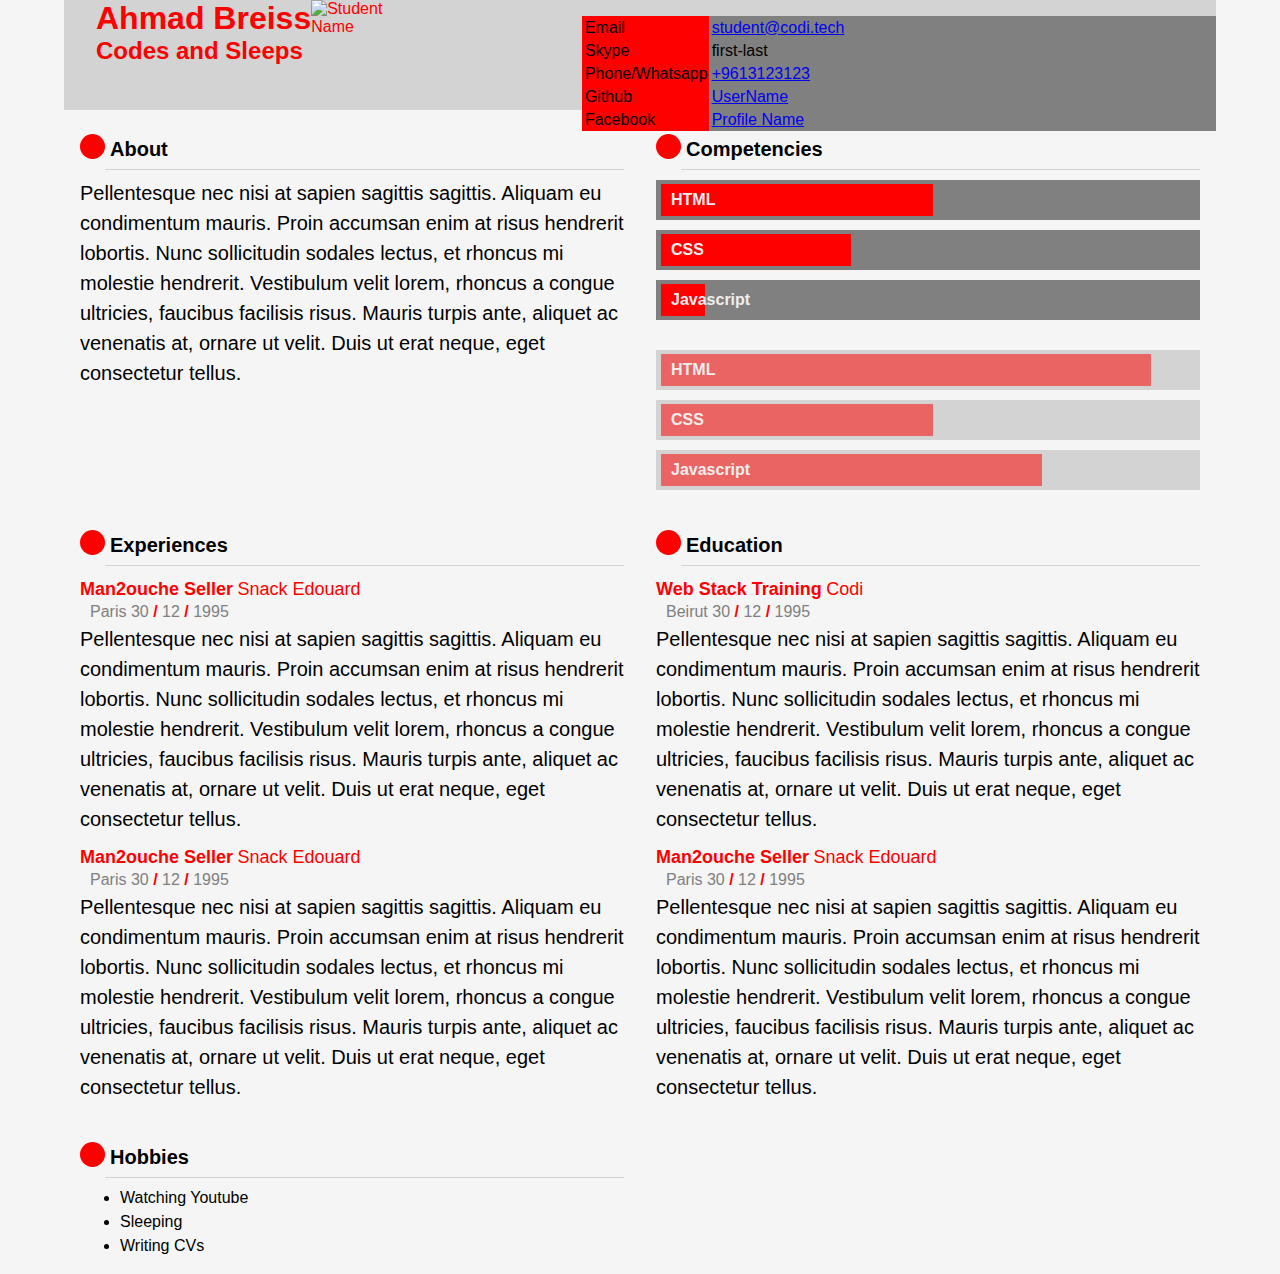
==== public/style1/index.html @ f1912661 "this is file of html" ====
<!DOCTYPE html>
<html lang="en">
  <head>
    <!-- Meta tags -->
    <meta http-equiv="content-type" content="text/html; charset=UTF-8" />
    <meta charset="utf-8" />
    <meta http-equiv="X-UA-Compatible" content="IE=edge,chrome=1" />
    <meta name="viewport" content="width=device-width, initial-scale=1.0" />
    <!-- /Meta tags -->

    <title>JStudent | CV</title>

    <!-- Stylesheets -->
    <link rel="stylesheet" href="style1.css" />
    <link rel="stylesheet" href="normalize.css" />
    <!-- /Stylesheets -->
  </head>
  <body> 
    <div id="wrapper">
      <header>
        <div>
          <hgroup>
            <h1>Ahmad Breiss</h1>
            <h2>Codes and Sleeps</h2>
          </hgroup>
          <figure>
            <img src="../images/110x110.png" alt="Student Name" />
          </figure>
        </div>
      </header>
      <div class="content">
        <section id="about">
          <h3>About</h3>
          <p>
            Pellentesque nec nisi at sapien sagittis sagittis. Aliquam eu
            condimentum mauris. Proin accumsan enim at risus hendrerit lobortis.
            Nunc sollicitudin sodales lectus, et rhoncus mi molestie hendrerit.
            Vestibulum velit lorem, rhoncus a congue ultricies, faucibus
            facilisis risus. Mauris turpis ante, aliquet ac venenatis at, ornare
            ut velit. Duis ut erat neque, eget consectetur tellus.
          </p>
        </section>
        <section id="competencies">
          <h3>Competencies</h3>
          <div class="skills skills-primary">
            <div class="skill" data-skill="5">
              <span>HTML</span>
            </div>
            <div class="skill" data-skill="3">
              <span>CSS</span>
            </div>
            <div class="skill" data-skill="1">
              <span>Javascript</span>
            </div>
          </div>
          <div class="skills skills-secondary">
            <div class="skill" data-skill="9">
              <span>HTML</span>
            </div>
            <div class="skill" data-skill="5">
              <span>CSS</span>
            </div>
            <div class="skill" data-skill="7">
              <span>Javascript</span>
            </div>
          </div>
        </section>
        <section id="experiences">
          <h3>Experiences</h3>
          <div class="experience">
            <h4>
              <span class="experience-type">Man2ouche Seller</span>
              <span class="experience-institution">Snack Edouard</span>
            </h4>
            <div class="experience-details">
              <span class="experience-location">
                Paris
              </span>
              <span class="experience-date">
                <span class="day">30</span>
                <span class="experience-date-separator">/</span>
                <span class="month">12</span>
                <span class="experience-date-separator">/</span>
                <span class="year">1995</span>
              </span>
            </div>
            <p class="experience-description">
              Pellentesque nec nisi at sapien sagittis sagittis. Aliquam eu
              condimentum mauris. Proin accumsan enim at risus hendrerit
              lobortis. Nunc sollicitudin sodales lectus, et rhoncus mi molestie
              hendrerit. Vestibulum velit lorem, rhoncus a congue ultricies,
              faucibus facilisis risus. Mauris turpis ante, aliquet ac venenatis
              at, ornare ut velit. Duis ut erat neque, eget consectetur tellus.
            </p>
          </div>
          <div class="experience">
            <h4>
              <span class="experience-type">Man2ouche Seller</span>
              <span class="experience-institution">Snack Edouard</span>
            </h4>
            <div class="experience-details">
              <span class="experience-location">
                Paris
              </span>
              <span class="experience-date">
                <span class="day">30</span>
                <span class="experience-date-separator">/</span>
                <span class="month">12</span>
                <span class="experience-date-separator">/</span>
                <span class="year">1995</span>
              </span>
            </div>
            <p class="experience-description">
              Pellentesque nec nisi at sapien sagittis sagittis. Aliquam eu
              condimentum mauris. Proin accumsan enim at risus hendrerit
              lobortis. Nunc sollicitudin sodales lectus, et rhoncus mi molestie
              hendrerit. Vestibulum velit lorem, rhoncus a congue ultricies,
              faucibus facilisis risus. Mauris turpis ante, aliquet ac venenatis
              at, ornare ut velit. Duis ut erat neque, eget consectetur tellus.
            </p>
          </div>
        </section>
        <section id="education">
          <h3>Education</h3>
          <div class="experience">
            <h4>
              <span class="experience-type">Web Stack Training</span>
              <span class="experience-institution">Codi</span>
            </h4>
            <div class="experience-details">
              <span class="experience-location">
                Beirut
              </span>
              <span class="experience-date">
                <span class="day">30</span>
                <span class="experience-date-separator">/</span>
                <span class="month">12</span>
                <span class="experience-date-separator">/</span>
                <span class="year">1995</span>
              </span>
            </div>
            <p class="experience-description">
              Pellentesque nec nisi at sapien sagittis sagittis. Aliquam eu
              condimentum mauris. Proin accumsan enim at risus hendrerit
              lobortis. Nunc sollicitudin sodales lectus, et rhoncus mi molestie
              hendrerit. Vestibulum velit lorem, rhoncus a congue ultricies,
              faucibus facilisis risus. Mauris turpis ante, aliquet ac venenatis
              at, ornare ut velit. Duis ut erat neque, eget consectetur tellus.
            </p>
          </div>
          <div class="experience">
            <h4>
              <span class="experience-type">Man2ouche Seller</span>
              <span class="experience-institution">Snack Edouard</span>
            </h4>
            <div class="experience-details">
              <span class="experience-location">
                Paris
              </span>
              <span class="experience-date">
                <span class="day">30</span>
                <span class="experience-date-separator">/</span>
                <span class="month">12</span>
                <span class="experience-date-separator">/</span>
                <span class="year">1995</span>
              </span>
            </div>
            <p class="experience-description">
              Pellentesque nec nisi at sapien sagittis sagittis. Aliquam eu
              condimentum mauris. Proin accumsan enim at risus hendrerit
              lobortis. Nunc sollicitudin sodales lectus, et rhoncus mi molestie
              hendrerit. Vestibulum velit lorem, rhoncus a congue ultricies,
              faucibus facilisis risus. Mauris turpis ante, aliquet ac venenatis
              at, ornare ut velit. Duis ut erat neque, eget consectetur tellus.
            </p>
          </div>
        </section>
        <section id="hobbies">
          <h3>Hobbies</h3>
          <ul>
            <li>Watching Youtube</li>
            <li>Sleeping</li>
            <li>Writing CVs</li>
          </ul>
        </section>
        <section id="contact">
          <h3>Contact</h3> 
          <div class="contacts">
            <dl class="contact contact-email">
              <dt class="contact-type">Email</dt>
              <dd class="contact-value">
                <a href="mailto:student@codi.tech">student@codi.tech</a>
              </dd>
            </dl>
            <dl class="contact contact-skype">
              <dt class="contact-type">Skype</dt>
              <dd class="contact-value">first-last</dd>
            </dl>
            <dl class="contact contact-phone">
              <dt class="contact-type">Phone/Whatsapp</dt>
              <dd class="contact-value">
                <a href="tel:+96170261482">+9613123123</a>
              </dd>
            </dl>
            <dl class="contact contact-github">
              <dt class="contact-type">Github</dt>
              <dd class="contact-value">
                <a href="https://github.com/User/" target="_blank">UserName</a>
              </dd>
            </dl>
            <dl class="contact contact-facebook">
              <dt class="contact-type">Facebook</dt>
              <dd class="contact-value">
                <a href="//www.facebook.com/profileName" target="_blank"
                  >Profile Name</a
                >
              </dd>
            </dl>
          </div>
        </section>
      </div>
    </div>
  </body>
</html>
---- public/style1/style1.css ----
* {
    margin: 0;
    padding: 0;
    box-sizing: border-box;
    font-family: sans-serif;
}

body {
    background-color: rgba(238, 238, 238, 0.594);
}
header {
    background-color: lightgray;
    color: red;
    display: flex;
    flex-direction: row;
    justify-content: flex-start;
    align-items: center;
}
figure{
    height: 110px;
    width: 110px;
}

figure img{

    object-fit: contain;
    height: 100%;
    width:100%;
}
#contact h3 {
    display: none;
}
#hobbies ul {
    margin-left: 2.5rem;
}
#hobbies ul li {
    line-height: 1.5;
}

header div {
    display: flex;
    margin-left: 2rem;
}
#wrapper {
    position: relative;
    width: 60%;
    margin: 0 auto;
}

.contacts {
    width: 55%;
    margin-top: 1rem;
    background-color: red;
    position: absolute;
    top: 0;
    right: 0;
}

.contacts dl {
    display: flex;
}
.contacts dt {
    width: 20%;
    padding: 2.5px;
}
.contacts dd {
    width: 80%;
    padding: 2.5px;
    background-color: gray;
}

/* content section */

.content {
    display: grid;
    grid-template-columns: repeat(2, 1fr);
}

/* line height */
div section h3,
.content section p {
    line-height: 1.5;
    font-size: 20px;
}

.content section {
    padding: 1rem;
}

/* red circle */
div section h3 {
    position: relative;
    /* display: inline; */
    margin-left: 25px;
    margin-bottom: 8px;
    padding-top: 3px;
    padding-left: 5px;
    border-bottom: 1px solid lightgray;
}

div section h3 {
    line-height: 2;
}

div section h3::before {
    content: "";
    height: 25px;
    width: 25px;
    position: absolute;
    top: 0;
    left: 0;
    transform: translateX(-100%);
    display: inline;
    background-color: red;
    border-radius: 50%;
    margin-top: 8px;
}

/* competencies */
.skills-primary .skill,
.skills-secondary .skill {
    background-color: gray;
    color: #eee;
    font-weight: 600;
    position: relative;
    margin-top: 10px;
    line-height: 2.5;
    padding-left: 15px;
    z-index: 1;
}
.skills-primary .skill {
    background-color: gray;
}
.skills-secondary .skill {
    background-color: lightgray;
}

.skills-primary .skill::before,
.skills-secondary .skill::before {
    position: absolute;
    content: "";
    height: 80%;
    top: 0;
    left: 0;
    margin-top: 4px;
    margin-left: 5px;
    z-index: -1;
}


.skills div:nth-child(1)::before {
    background-color: red;
}

div[data-skill="3"]::before {
    background-color: red;
    width: 35%;
}
div[data-skill="1"]::before {
    width: 8%;
    background-color: red;
}
div[data-skill="9"]::before {
    width: 90%;
    background-color: rgba(255, 0, 0, 0.526) !important;
}
div[data-skill="5"]::before {
    width: 50%;
    background-color: rgba(255, 0, 0, 0.526);
}
div[data-skill="7"]::before {
    width: 70%;
    background-color: rgba(255, 0, 0, 0.526);
}

.skills-secondary {
    margin-top: 30px;
}

/* experience details  */
.experience {
    margin-top: 0.8rem;
}
.experience-details {
    margin-left: 10px;
    line-height: 1.5;
}
.experience-type,
.experience-institution {
    color: red;
    font-size: large;
}
.experience-institution {
    font-weight: 400;
}
.experience-date,
.experience-location {
    color: gray;
}
.experience-date-separator {
    color: red;
    font-weight: 900;
}

@media screen and (max-width: 768px) {
    header div {
        display: flex;
        margin-left: 1rem;
    }
    #wrapper {
        width: 100%;
        padding-bottom: 6rem;
    }
    .content {
        grid-template-columns: repeat(1, 1fr);
    }
    .contacts {
        width: 85%;
        bottom: 0;
        left: 0;
        top: unset;
        margin: 5px auto;
    }
    header div {
        flex-direction: column;
    }
}
@media screen and (max-width: 992px) and (max-width: 1200px)  {
    header div {
        display: flex;
        margin-left: 1rem;
    }
    #wrapper{
        width: 90%;
        padding-bottom: 10rem;
    }
    .contacts {
        width: 85%;
        bottom: 0;
        left: 0;
        top: unset;
        margin: 5px auto;
    }
}

@media (min-width:768px) and (max-width:2000px) {
    #wrapper {
        width:90% !important;
    }
}
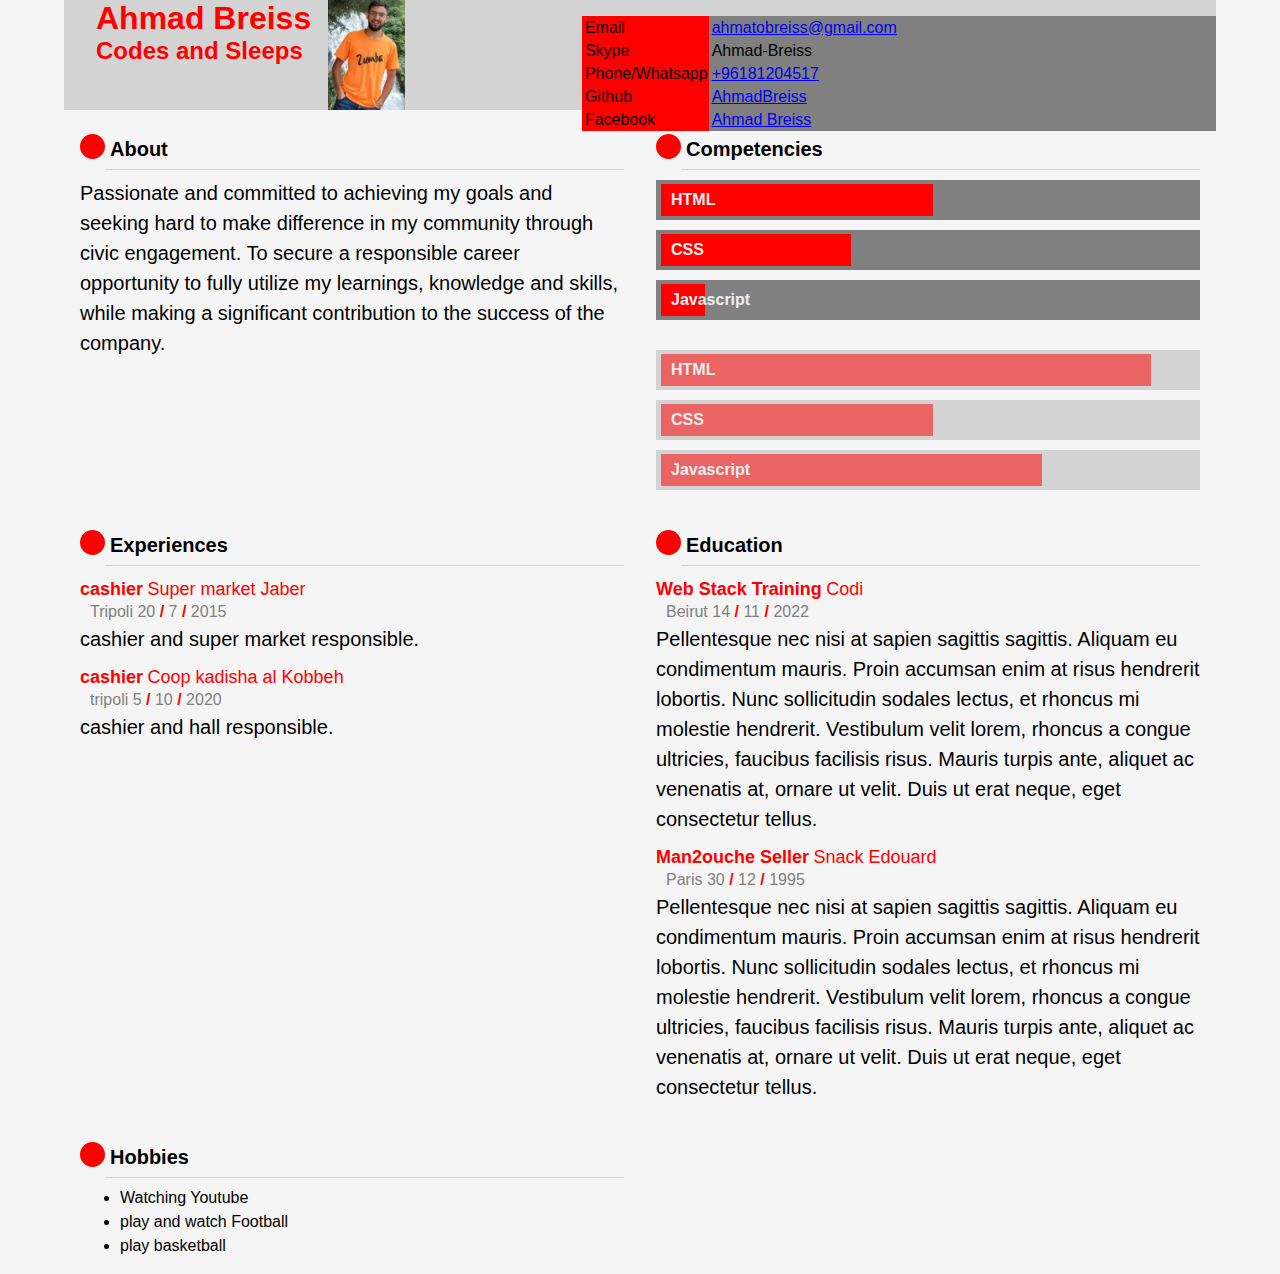
==== commit b890f273: "this is html editing for style 1" ====
--- a/public/style1/index.html
+++ b/public/style1/index.html
@@ -24,7 +24,7 @@
             <h2>Codes and Sleeps</h2>
           </hgroup>
           <figure>
-            <img src="../images/110x110.png" alt="Student Name" />
+            <img src="IMG_20221127_232719.jpg" alt="Student Name" />
           </figure>
         </div>
       </header>
@@ -32,12 +32,8 @@
         <section id="about">
           <h3>About</h3>
           <p>
-            Pellentesque nec nisi at sapien sagittis sagittis. Aliquam eu
-            condimentum mauris. Proin accumsan enim at risus hendrerit lobortis.
-            Nunc sollicitudin sodales lectus, et rhoncus mi molestie hendrerit.
-            Vestibulum velit lorem, rhoncus a congue ultricies, faucibus
-            facilisis risus. Mauris turpis ante, aliquet ac venenatis at, ornare
-            ut velit. Duis ut erat neque, eget consectetur tellus.
+            Passionate and committed to achieving my goals and seeking hard to make difference in my community through civic engagement. To secure a responsible career opportunity to fully utilize my learnings, knowledge and skills, while making a significant contribution to the success of the company.
+            
           </p>
         </section>
         <section id="competencies">
@@ -69,19 +65,65 @@
           <h3>Experiences</h3>
           <div class="experience">
             <h4>
-              <span class="experience-type">Man2ouche Seller</span>
-              <span class="experience-institution">Snack Edouard</span>
-            </h4>
-            <div class="experience-details">
-              <span class="experience-location">
-                Paris
-              </span>
-              <span class="experience-date">
-                <span class="day">30</span>
-                <span class="experience-date-separator">/</span>
-                <span class="month">12</span>
-                <span class="experience-date-separator">/</span>
-                <span class="year">1995</span>
+              <span class="experience-type">cashier</span>
+              <span class="experience-institution"> Super market Jaber</span>
+            </h4>
+            <div class="experience-details">
+              <span class="experience-location">
+                Tripoli
+              </span>
+              <span class="experience-date">
+                <span class="day">20</span>
+                <span class="experience-date-separator">/</span>
+                <span class="month">7</span>
+                <span class="experience-date-separator">/</span>
+                <span class="year">2015</span>
+              </span>
+            </div>
+            <p class="experience-description">
+              cashier and super market responsible.
+            </p>
+          </div>
+          <div class="experience">
+            <h4>
+              <span class="experience-type">cashier</span>
+              <span class="experience-institution">Coop kadisha al Kobbeh
+              </span>
+            </h4>
+            <div class="experience-details">
+              <span class="experience-location">
+                tripoli
+              </span>
+              <span class="experience-date">
+                <span class="day">5</span>
+                <span class="experience-date-separator">/</span>
+                <span class="month">10</span>
+                <span class="experience-date-separator">/</span>
+                <span class="year">2020</span>
+              </span>
+            </div>
+            <p class="experience-description">
+              cashier and hall responsible.
+            </p>
+          </div>
+        </section>
+        <section id="education">
+          <h3>Education</h3>
+          <div class="experience">
+            <h4>
+              <span class="experience-type">Web Stack Training</span>
+              <span class="experience-institution">Codi</span>
+            </h4>
+            <div class="experience-details">
+              <span class="experience-location">
+                Beirut
+              </span>
+              <span class="experience-date">
+                <span class="day">14</span>
+                <span class="experience-date-separator">/</span>
+                <span class="month">11</span>
+                <span class="experience-date-separator">/</span>
+                <span class="year">2022</span>
               </span>
             </div>
             <p class="experience-description">
@@ -120,67 +162,12 @@
             </p>
           </div>
         </section>
-        <section id="education">
-          <h3>Education</h3>
-          <div class="experience">
-            <h4>
-              <span class="experience-type">Web Stack Training</span>
-              <span class="experience-institution">Codi</span>
-            </h4>
-            <div class="experience-details">
-              <span class="experience-location">
-                Beirut
-              </span>
-              <span class="experience-date">
-                <span class="day">30</span>
-                <span class="experience-date-separator">/</span>
-                <span class="month">12</span>
-                <span class="experience-date-separator">/</span>
-                <span class="year">1995</span>
-              </span>
-            </div>
-            <p class="experience-description">
-              Pellentesque nec nisi at sapien sagittis sagittis. Aliquam eu
-              condimentum mauris. Proin accumsan enim at risus hendrerit
-              lobortis. Nunc sollicitudin sodales lectus, et rhoncus mi molestie
-              hendrerit. Vestibulum velit lorem, rhoncus a congue ultricies,
-              faucibus facilisis risus. Mauris turpis ante, aliquet ac venenatis
-              at, ornare ut velit. Duis ut erat neque, eget consectetur tellus.
-            </p>
-          </div>
-          <div class="experience">
-            <h4>
-              <span class="experience-type">Man2ouche Seller</span>
-              <span class="experience-institution">Snack Edouard</span>
-            </h4>
-            <div class="experience-details">
-              <span class="experience-location">
-                Paris
-              </span>
-              <span class="experience-date">
-                <span class="day">30</span>
-                <span class="experience-date-separator">/</span>
-                <span class="month">12</span>
-                <span class="experience-date-separator">/</span>
-                <span class="year">1995</span>
-              </span>
-            </div>
-            <p class="experience-description">
-              Pellentesque nec nisi at sapien sagittis sagittis. Aliquam eu
-              condimentum mauris. Proin accumsan enim at risus hendrerit
-              lobortis. Nunc sollicitudin sodales lectus, et rhoncus mi molestie
-              hendrerit. Vestibulum velit lorem, rhoncus a congue ultricies,
-              faucibus facilisis risus. Mauris turpis ante, aliquet ac venenatis
-              at, ornare ut velit. Duis ut erat neque, eget consectetur tellus.
-            </p>
-          </div>
-        </section>
         <section id="hobbies">
           <h3>Hobbies</h3>
           <ul>
             <li>Watching Youtube</li>
-            <li>Sleeping</li>
-            <li>Writing CVs</li>
+            <li>play and watch Football</li>
+            <li>play basketball</li>
           </ul>
         </section>
         <section id="contact">
@@ -189,31 +176,30 @@
             <dl class="contact contact-email">
               <dt class="contact-type">Email</dt>
               <dd class="contact-value">
-                <a href="mailto:student@codi.tech">student@codi.tech</a>
+                <a href="mailto:student@codi.tech">ahmatobreiss@gmail.com</a>
               </dd>
             </dl>
             <dl class="contact contact-skype">
               <dt class="contact-type">Skype</dt>
-              <dd class="contact-value">first-last</dd>
+              <dd class="contact-value">Ahmad-Breiss</dd>
             </dl>
             <dl class="contact contact-phone">
               <dt class="contact-type">Phone/Whatsapp</dt>
               <dd class="contact-value">
-                <a href="tel:+96170261482">+9613123123</a>
+                <a href="tel:+96170261482">+96181204517</a>
               </dd>
             </dl>
             <dl class="contact contact-github">
               <dt class="contact-type">Github</dt>
               <dd class="contact-value">
-                <a href="https://github.com/User/" target="_blank">UserName</a>
+                <a href="https://github.com/User/" target="_blank">AhmadBreiss</a>
               </dd>
             </dl>
             <dl class="contact contact-facebook">
               <dt class="contact-type">Facebook</dt>
               <dd class="contact-value">
                 <a href="//www.facebook.com/profileName" target="_blank"
-                  >Profile Name</a
-                >
+                  >Ahmad Breiss</a>
               </dd>
             </dl>
           </div>
